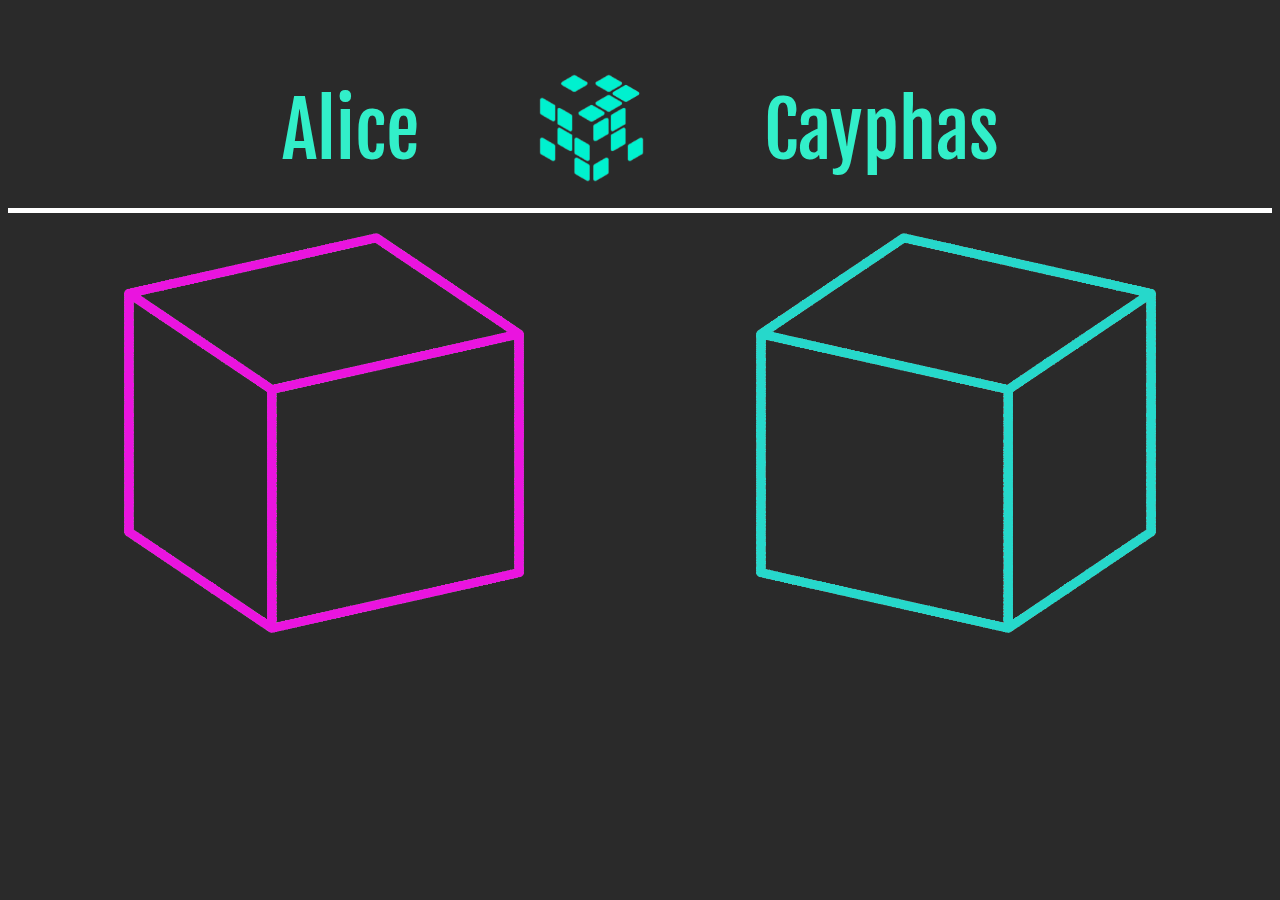
==== site/index.html @ 0f31391a "Ajout de tous les dossiers" ====
<!DOCTYPE html>
<html lang="en">

<head>
    <meta charset="UTF-8">
    <title>Alice Cayphas - Web Application Developer Junior</title>
    <link rel="stylesheet" href="style/style.css">
    <link href="https://fonts.googleapis.com/css?family=Fjalla+One" rel="stylesheet">
</head>

<body>
    <header>

        <p>Alice</p>

        <img src="assets/logotest.png" id="logo1" alt="logo" width="185" height="200">

        <p>Cayphas</p>

    </header>

    <nav>
        <img src="assets/transRose.png" id="cubeRose" alt="cubeRose" width="400" height="400">

        <img src="assets/transTurq.png" id="cubeTurquoise" alt="cubeTurquoise" width="400" height="400">
    </nav>


</body>

</html>
---- site/style/style.css ----
body {
    background-color: #2a2a2a;
}

header {
    display: flex;
    justify-content: center;
    left: 0;
    border-bottom: white solid 5px;
    height: 200px;
    width: 100%;

}

#logo1 {

    padding-right: 80px;
    padding-left: 80px;
    padding-top: 20px;


}

nav {
    display: flex;
    justify-content: space-around;
}

#cubeRose {
    margin: auto;
    padding: 20px;
}

#cubeTurquoise {
    margin: auto;
    padding:20px;
}

header p {

    color: #32efc9;
    font-family: 'Fjalla One', sans-serif;
    font-size: 75px;

}
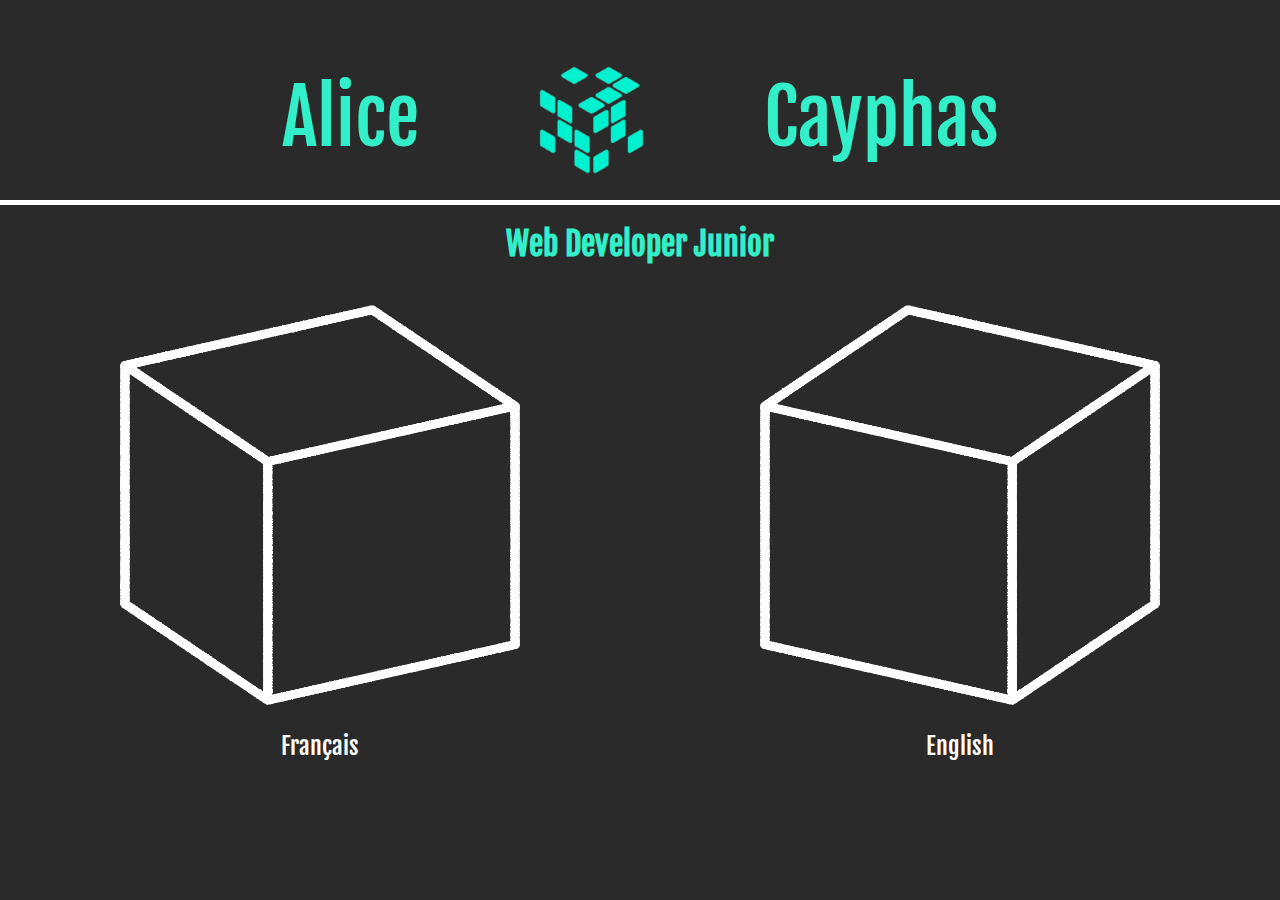
==== commit 15ae8692: "Travail sur la page d'accueil: hover d'images" ====
--- a/site/index.html
+++ b/site/index.html
@@ -5,7 +5,9 @@
     <meta charset="UTF-8">
     <title>Alice Cayphas - Web Application Developer Junior</title>
     <link rel="stylesheet" href="style/style.css">
+    <link rel="stylesheet" href="style/normalize.css">
     <link href="https://fonts.googleapis.com/css?family=Fjalla+One" rel="stylesheet">
+    <meta name="viewport" content="width=device-width, initial-scale=1.0" />
 </head>
 
 <body>
@@ -17,13 +19,28 @@
 
         <p>Cayphas</p>
 
+        <div id="ligne"></div>
+
     </header>
 
+    <h1>Web Developer Junior</h1>
+
     <nav>
-        <img src="assets/transRose.png" id="cubeRose" alt="cubeRose" width="400" height="400">
+        <section>
+            <img src="assets/transBlancFr.png" onmouseover="this.src='assets/transRose.png'" onmouseout="this.src='assets/transBlancFr.png'" class="cubeLangue" alt="cubeRoseFr" width="400" height="400">
 
-        <img src="assets/transTurq.png" id="cubeTurquoise" alt="cubeTurquoise" width="400" height="400">
+            <p>Français</p>
+        </section>
+
+        <section>
+
+            <img src="assets/transBlancEn.png" onmouseover="this.src='assets/transRoseEn.png'" onmouseout="this.src='assets/transBlancEn.png'" class=cubeLangue alt="cubeRoseEn" width="400" height="400">
+
+            <p>English</p>
+
+        </section>
     </nav>
+
 
 
 </body>
--- a/site/style/style.css
+++ b/site/style/style.css
@@ -1,40 +1,75 @@
 body {
     background-color: #2a2a2a;
+    font-size: 1em;
+    -webkit-text-size-adjust: 100%;
+}
+
+@media (min-width:800px) {
+    #logo1 {
+        padding-right: 80px;
+        padding-left: 80px;
+        padding-top: 20px;
+    }
+
+    nav {
+        display: flex;
+        justify-content: space-around;
+    }
+
 }
 
 header {
     display: flex;
     justify-content: center;
-    left: 0;
-    border-bottom: white solid 5px;
+    border-bottom: solid white 5px;
     height: 200px;
     width: 100%;
 
 }
 
-#logo1 {
+#ligne {
 
-    padding-right: 80px;
-    padding-left: 80px;
-    padding-top: 20px;
+    width: 0px;
+    height: 5px;
+    background-color: #ffffff;
+    transition-property: all;
+    transition-duration: 3s;
+    transition-delay: 1s;
+    transition-timing-function: linear;
+
+
+}
+
+
 
 
 }
 
 nav {
     display: flex;
-    justify-content: space-around;
+    flex-direction: column;
+    /*    desktop: justify-content: space-around*/
 }
 
-#cubeRose {
+section {
     margin: auto;
     padding: 20px;
+    text-align: center;
+
 }
 
-#cubeTurquoise {
-    margin: auto;
-    padding:20px;
+section p:hover {
+    color: #fa3de4;
+
 }
+
+section p {
+    color: white;
+    font-family: 'Fjalla One', sans-serif;
+    font-size: 1.5em;
+
+}
+
 
 header p {
 
@@ -43,3 +78,10 @@
     font-size: 75px;
 
 }
+
+h1 {
+    color: #32efc9;
+    text-align: center;
+    font-family: 'Fjalla One', sans-serif;
+    font-size: 2em;
+}
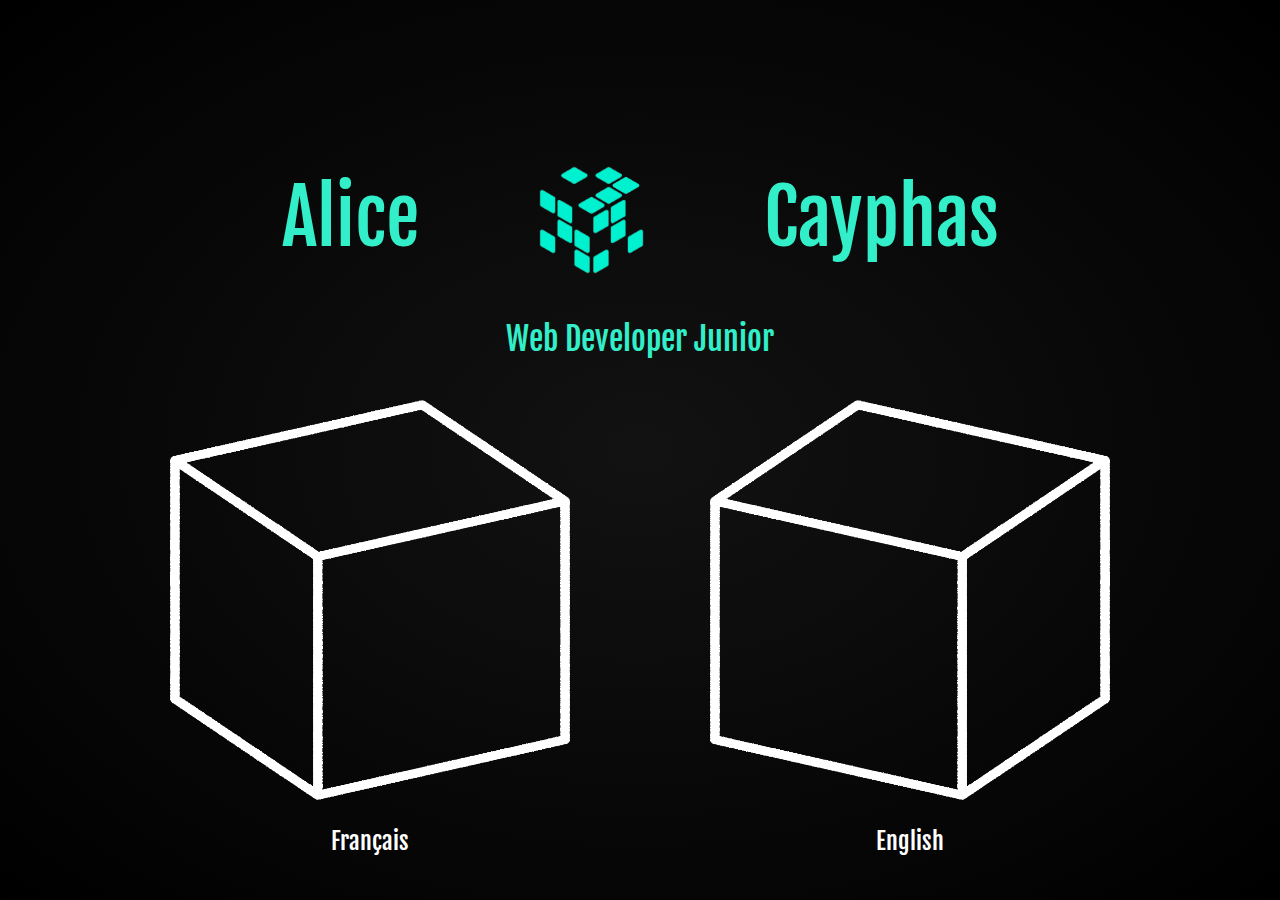
==== commit ebb872c3: "ligne blanche accueil" ====
--- a/site/index.html
+++ b/site/index.html
@@ -15,13 +15,13 @@
 
         <p>Alice</p>
 
-        <img src="assets/logotest.png" id="logo1" alt="logo" width="185" height="200">
+        <img src="assets/logotest.png" id="logo1" alt="logo" width="185" height="200" >
 
         <p>Cayphas</p>
 
-        <div id="ligne"></div>
-
     </header>
+    
+    <div class="barHorz barLeft2"></div> 
 
     <h1>Web Developer Junior</h1>
 
--- a/site/style/style.css
+++ b/site/style/style.css
@@ -1,19 +1,22 @@
 body {
-    background-color: #2a2a2a;
+    
     font-size: 1em;
     -webkit-text-size-adjust: 100%;
+    background-color: #2a2a2a;
+    
 }
 
 @media (min-width:800px) {
     #logo1 {
-        padding-right: 80px;
-        padding-left: 80px;
-        padding-top: 20px;
+        margin-right: 80px;
+        margin-left: 80px;
+        margin-top: 20px;
     }
 
     nav {
         display: flex;
         justify-content: space-around;
+        
     }
 
 }
@@ -21,23 +24,47 @@
 header {
     display: flex;
     justify-content: center;
-    border-bottom: solid white 5px;
     height: 200px;
     width: 100%;
 
 }
 
-#ligne {
+/*Ligne blanche horizontale*/
 
-    width: 0px;
-    height: 5px;
-    background-color: #ffffff;
-    transition-property: all;
-    transition-duration: 3s;
-    transition-delay: 1s;
-    transition-timing-function: linear;
+.barHorz {
+    position: absolute;
+    content: '';
+    width: 0; 
+    height: 5px; 
+} 
+
+.barLeft2 {
+    left: 0; 
+    background: white;
+    transform-origin: left center;
+    animation: animBarHorz 5s ease forwards;
+}
 
 
+@keyframes animBar {
+    0% { height: 0 }
+    100% { height: 500px; }
+}
+
+@keyframes animBarHorz {
+    0% { width: 0 }
+    100% { width: 100%; }
+}
+
+*,*::before,*::after { box-sizing: border-box; }
+html { height: 100%; }
+h1,h2,h3 { font-family: 'Crimson Text', sans-serif; font-weight: 100; }
+body {
+    font-family: 'Josefin Sans', sans-serif;
+    background: radial-gradient(#121212, #000); 
+    height: 100%;
+    color: #aaa;
+    padding: 100px;
 }
 
 
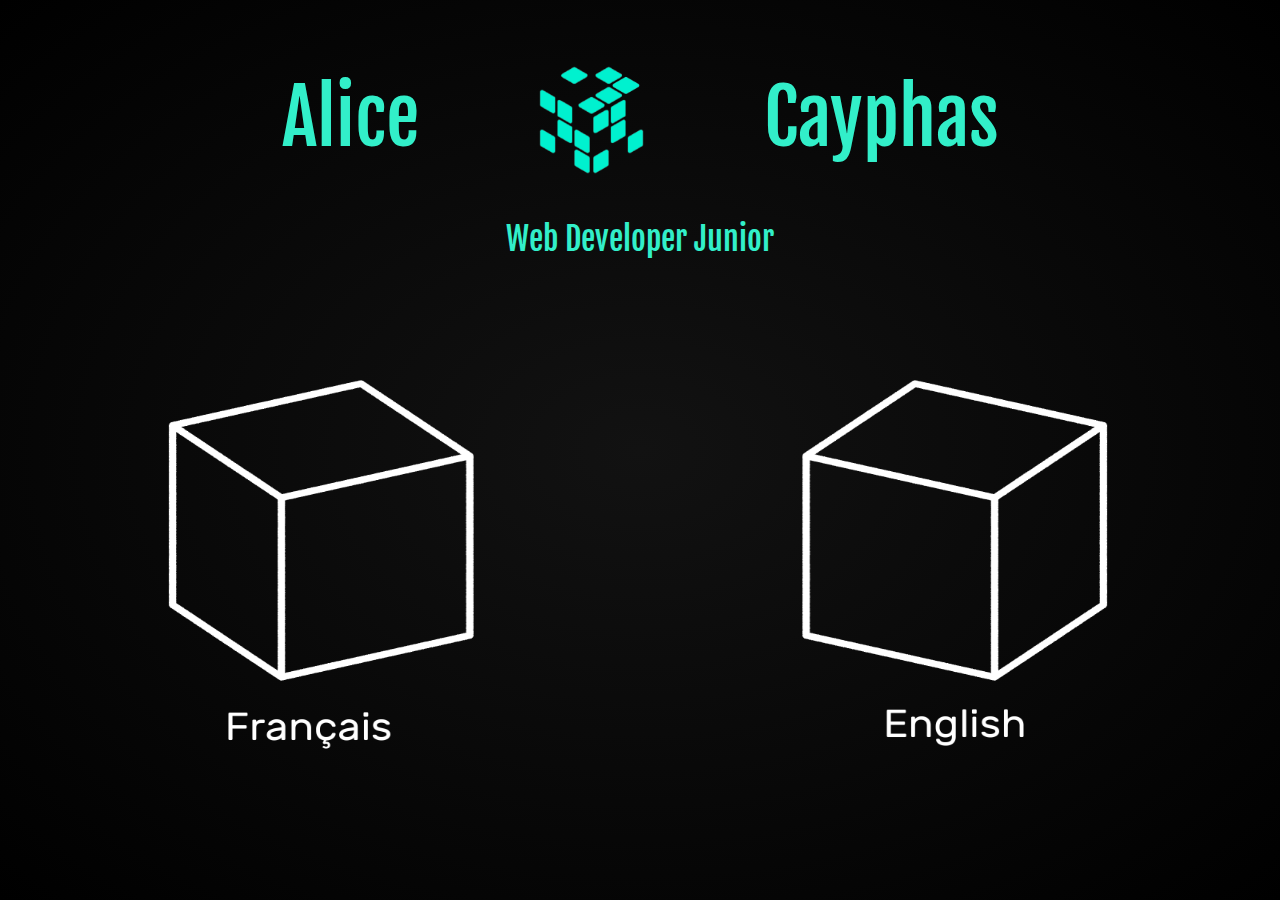
==== commit ca370deb: "Fin du menu hamburger, création des icones menu version mobile" ====
--- a/site/index.html
+++ b/site/index.html
@@ -12,12 +12,14 @@
 
 <body>
     <header>
-
+        
         <p>Alice</p>
 
         <img src="assets/logotest.png" id="logo1" alt="logo" width="185" height="200" >
 
         <p>Cayphas</p>
+        
+
 
     </header>
     
@@ -27,16 +29,14 @@
 
     <nav>
         <section>
-            <img src="assets/transBlancFr.png" onmouseover="this.src='assets/transRose.png'" onmouseout="this.src='assets/transBlancFr.png'" class="cubeLangue" alt="cubeRoseFr" width="400" height="400">
+            <a href="pages/presentation/index.html"><img src="assets/BlancFrancais.png" onmouseover="this.src='assets/RoseFrancais.png'" onmouseout="this.src='assets/BlancFrancais.png'" class="cubeLangue" alt="cubeRoseFr" width="400" height="400"></a>
 
-            <p>Français</p>
         </section>
 
         <section>
 
-            <img src="assets/transBlancEn.png" onmouseover="this.src='assets/transRoseEn.png'" onmouseout="this.src='assets/transBlancEn.png'" class=cubeLangue alt="cubeRoseEn" width="400" height="400">
+            <img src="assets/BlancEnglish.png" onmouseover="this.src='assets/RoseEnglish.png'" onmouseout="this.src='assets/BlancEnglish.png'" class=cubeLangue alt="cubeRoseEn" width="400" height="400">
 
-            <p>English</p>
 
         </section>
     </nav>
--- a/site/style/style.css
+++ b/site/style/style.css
@@ -64,10 +64,8 @@
     background: radial-gradient(#121212, #000); 
     height: 100%;
     color: #aaa;
-    padding: 100px;
+    
 }
-
-
 
 
 }
@@ -80,20 +78,8 @@
 
 section {
     margin: auto;
-    padding: 20px;
+    padding-top: 100px;
     text-align: center;
-
-}
-
-section p:hover {
-    color: #fa3de4;
-
-}
-
-section p {
-    color: white;
-    font-family: 'Fjalla One', sans-serif;
-    font-size: 1.5em;
 
 }
 
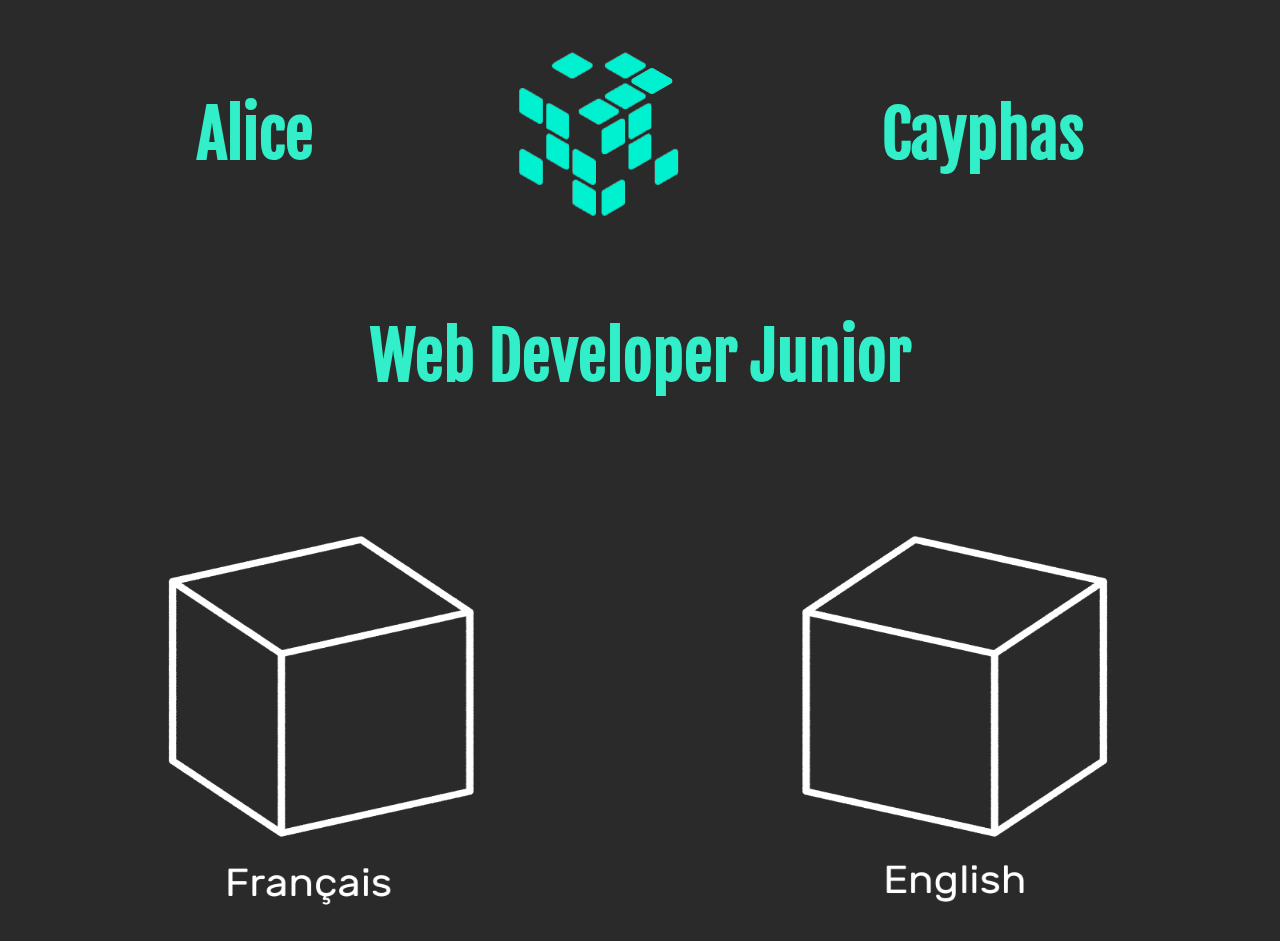
==== commit c269a62b: "page d'accueil responsive" ====
--- a/site/index.html
+++ b/site/index.html
@@ -11,19 +11,17 @@
 </head>
 
 <body>
+
     <header>
-        
-        <p>Alice</p>
 
-        <img src="assets/logotest.png" id="logo1" alt="logo" width="185" height="200" >
+        <h2 id="alice">Alice</h2>
 
-        <p>Cayphas</p>
-        
-
+        <img src="assets/logotest.png" id="logo1" alt="logo">
+        <h2 id="cayphas">Cayphas</h2>
 
     </header>
-    
-    <div class="barHorz barLeft2"></div> 
+
+    <div class="barHorz barLeft2"></div>
 
     <h1>Web Developer Junior</h1>
 
--- a/site/style/style.css
+++ b/site/style/style.css
@@ -1,45 +1,58 @@
+/*Version mobile*/
+
+* {
+    box-sizing: border-box;
+
+}
+
 body {
-    
-    font-size: 1em;
+
+    font-size: 100%;
     -webkit-text-size-adjust: 100%;
     background-color: #2a2a2a;
-    
-}
-
-@media (min-width:800px) {
-    #logo1 {
-        margin-right: 80px;
-        margin-left: 80px;
-        margin-top: 20px;
-    }
-
-    nav {
-        display: flex;
-        justify-content: space-around;
-        
-    }
 
 }
 
 header {
     display: flex;
     justify-content: center;
-    height: 200px;
     width: 100%;
+    height: 30%;
 
 }
+
+header h2 {
+    font-size: 3em;
+    margin: auto;
+
+}
+
+
+#logo1 {
+
+    width: 100px;
+    height: auto;
+    text-align: center;
+    margin: auto;
+}
+
+
+
+
 
 /*Ligne blanche horizontale*/
 
 .barHorz {
+    margin-top: 20px;
+    margin-bottom: 20px;
     position: absolute;
     content: '';
-    width: 0; 
-    height: 5px; 
-} 
+    width: 0;
+    height: 5px;
+}
 
 .barLeft2 {
-    left: 0; 
+    left: 0;
     background: white;
     transform-origin: left center;
     animation: animBarHorz 5s ease forwards;
@@ -47,24 +60,39 @@
 
 
 @keyframes animBar {
-    0% { height: 0 }
-    100% { height: 500px; }
+    0% {
+        height: 0
+    }
+
+    100% {
+        height: 40%;
+    }
 }
 
 @keyframes animBarHorz {
-    0% { width: 0 }
-    100% { width: 100%; }
+    0% {
+        width: 0
+    }
+
+    100% {
+        width: 100%;
+    }
 }
 
-*,*::before,*::after { box-sizing: border-box; }
-html { height: 100%; }
-h1,h2,h3 { font-family: 'Crimson Text', sans-serif; font-weight: 100; }
+*,
+*::before,
+*::after {
+    box-sizing: border-box;
+}
+
+html {
+    height: 100%;
+}
+
 body {
-    font-family: 'Josefin Sans', sans-serif;
-    background: radial-gradient(#121212, #000); 
     height: 100%;
     color: #aaa;
-    
+
 }
 
 
@@ -73,7 +101,7 @@
 nav {
     display: flex;
     flex-direction: column;
-    /*    desktop: justify-content: space-around*/
+    justify-content: center;
 }
 
 section {
@@ -84,17 +112,64 @@
 }
 
 
-header p {
+header h2 {
 
     color: #32efc9;
     font-family: 'Fjalla One', sans-serif;
-    font-size: 75px;
+    text-align: center;
+
 
 }
 
-h1 {
+body h1 {
     color: #32efc9;
     text-align: center;
     font-family: 'Fjalla One', sans-serif;
     font-size: 2em;
+    margin-top: 50px;
 }
+
+
+/*Version desktop*/
+
+@media (min-width:800px) {
+
+
+    header {
+        height: 30%;
+        width: 100%;
+        display: inline-flex;
+        justify-content: center;
+
+    }
+
+    body h1 {
+        font-size: 4em;
+    }
+
+    header h2 {
+        text-align: center;
+        font-size: 4em;
+
+    }
+
+    #alice {
+        margin-right: 0;
+    }
+
+    #cayphas {
+        margin-left: 0;
+    }
+
+    #logo1 {
+
+        width: 175px;
+        height: auto;
+    }
+
+
+    nav {
+        display: flex;
+        justify-content: space-around;
+
+    }
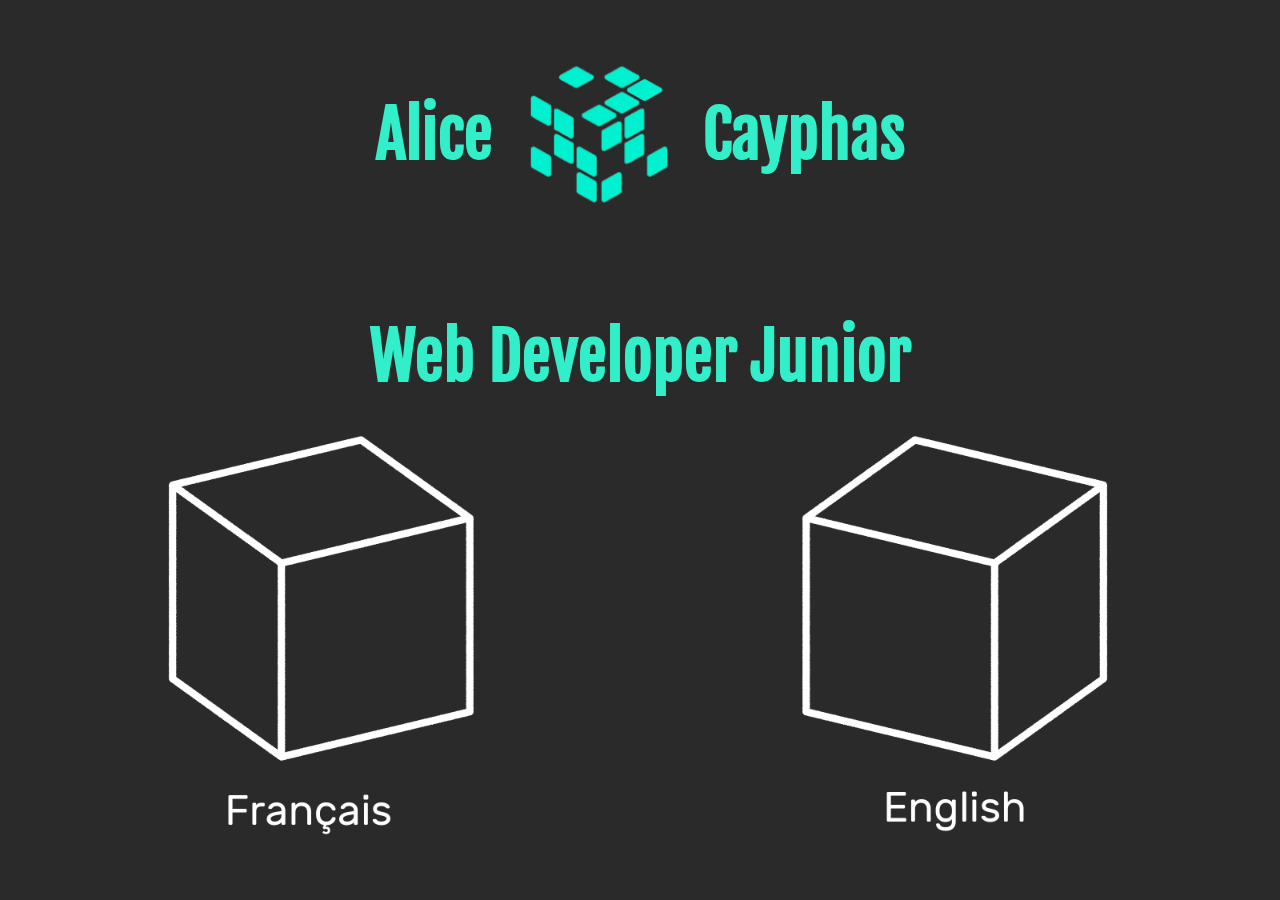
==== commit 9ba97fd2: "page d'accueil terminée et amélioration du menu sur la page présentation" ====
--- a/site/index.html
+++ b/site/index.html
@@ -15,8 +15,7 @@
     <header>
 
         <h2 id="alice">Alice</h2>
-
-        <img src="assets/logotest.png" id="logo1" alt="logo">
+        <img src="assets/logotest.png" id="logo1" alt="logo" class="responsive">
         <h2 id="cayphas">Cayphas</h2>
 
     </header>
@@ -27,13 +26,13 @@
 
     <nav>
         <section>
-            <a href="pages/presentation/index.html"><img src="assets/BlancFrancais.png" onmouseover="this.src='assets/RoseFrancais.png'" onmouseout="this.src='assets/BlancFrancais.png'" class="cubeLangue" alt="cubeRoseFr" width="400" height="400"></a>
+            <a href="pages/presentation/index.html"><img src="assets/BlancFrancais.png" onmouseover="this.src='assets/RoseFrancais.png'" onmouseout="this.src='assets/BlancFrancais.png'" class="cubeLangue responsive" alt="cubeRoseFr" width="400" height="400"></a>
 
         </section>
 
         <section>
 
-            <img src="assets/BlancEnglish.png" onmouseover="this.src='assets/RoseEnglish.png'" onmouseout="this.src='assets/BlancEnglish.png'" class=cubeLangue alt="cubeRoseEn" width="400" height="400">
+            <img src="assets/BlancEnglish.png" onmouseover="this.src='assets/RoseEnglish.png'" onmouseout="this.src='assets/BlancEnglish.png'" class="cubeLangue responsive" alt="cubeRoseEn" width="400" height="400">
 
 
         </section>
--- a/site/style/style.css
+++ b/site/style/style.css
@@ -29,11 +29,19 @@
 
 
 #logo1 {
+    display: none;
 
-    width: 100px;
+
+}
+
+.responsive {
+    width: 100%;
     height: auto;
-    text-align: center;
-    margin: auto;
+    max-width: 400px;
+}
+
+section {
+    margin: 0;
 }
 
 
@@ -65,7 +73,7 @@
     }
 
     100% {
-        height: 40%;
+        height: 30%;
     }
 }
 
@@ -105,8 +113,7 @@
 }
 
 section {
-    margin: auto;
-    padding-top: 100px;
+    /*    padding-top: 100px;*/
     text-align: center;
 
 }
@@ -139,7 +146,8 @@
         height: 30%;
         width: 100%;
         display: inline-flex;
-        justify-content: center;
+        justify-content: space-around;
+        align-items: center;
 
     }
 
@@ -150,21 +158,26 @@
     header h2 {
         text-align: center;
         font-size: 4em;
+        margin: auto;
+
 
     }
 
     #alice {
-        margin-right: 0;
+        margin-right: 30px;
     }
 
     #cayphas {
-        margin-left: 0;
+        margin-left: 30px;
     }
 
     #logo1 {
 
-        width: 175px;
-        height: auto;
+        display: flex;
+        width: 150px;
+        height: 150px;
+        justify-content: center;
+
     }
 
 
